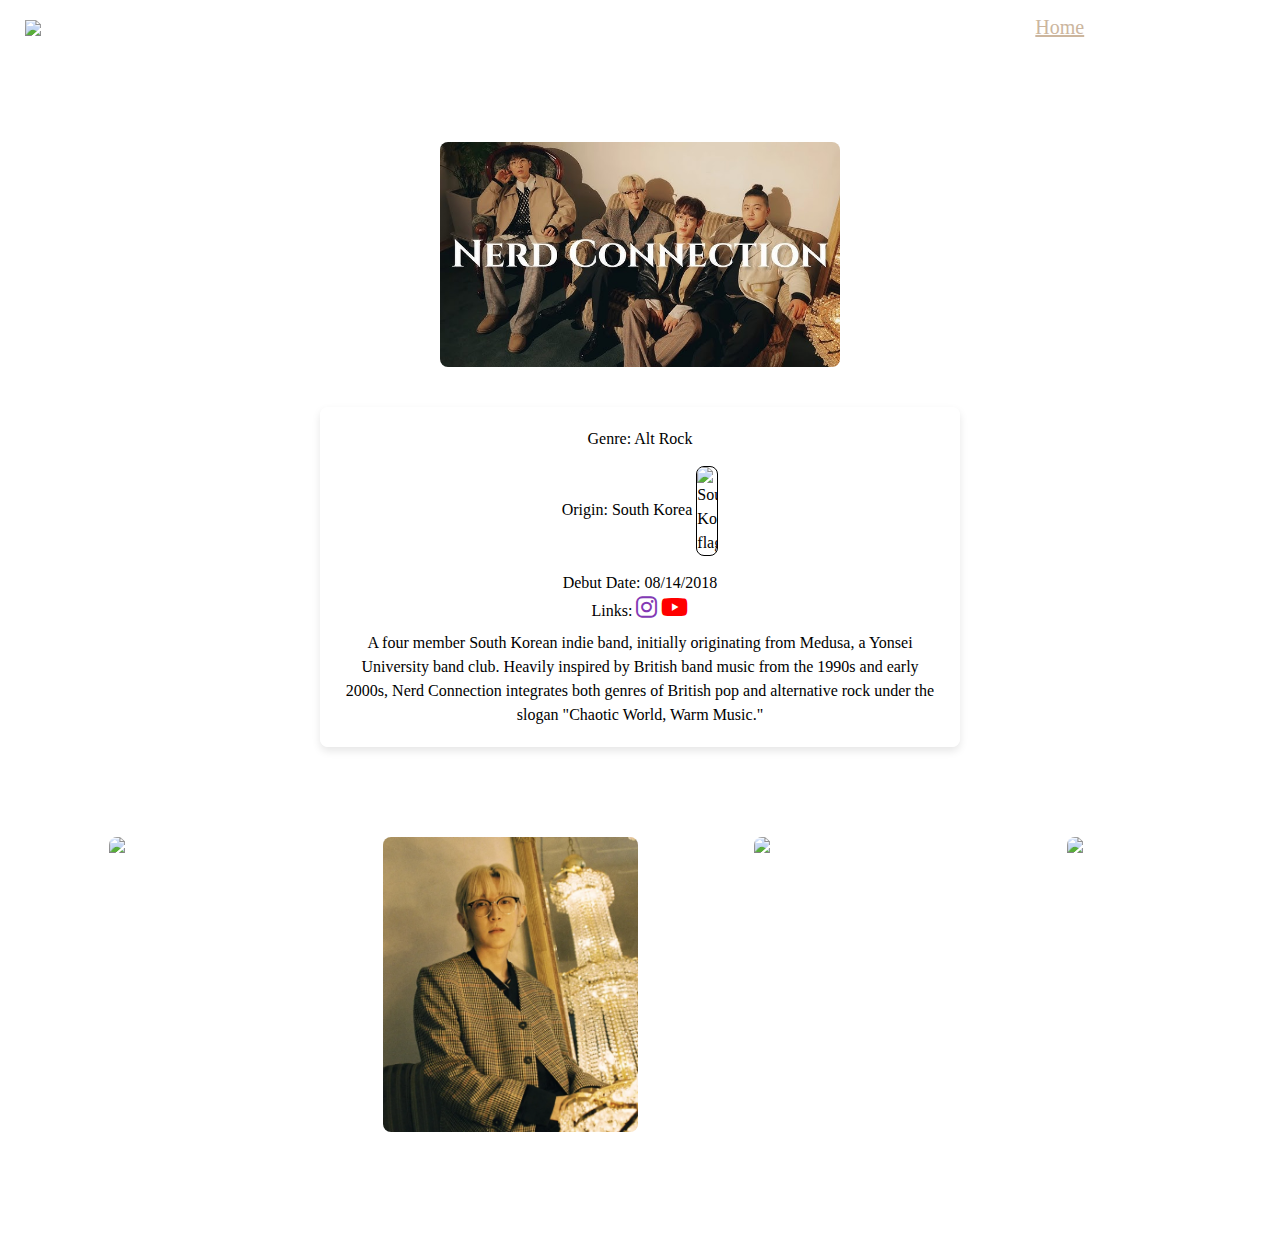
==== home.html @ e038348c "Add files via upload" ====
<!DOCTYPE html>
<html lang="en">
<head>
    <meta charset="UTF-8">
    <meta name="viewport" content="width=device-width, initial-scale=1.0">
    <link rel="stylesheet" href="css/html5reset.css">
    <link rel="stylesheet" href="css/style.css">
    <link rel="stylesheet" href="https://cdnjs.cloudflare.com/ajax/libs/font-awesome/6.0.0-beta3/css/all.min.css">
    <link href="https://fonts.googleapis.com/css2?family=Montserrat:wght@400;700&display=swap" rel="stylesheet">
    <link href="https://fonts.googleapis.com/css2?family=Indie+Flower&display=swap" rel="stylesheet">
    <title>Home</title>
</head>
<body>
    <a href = "#main" class = "skip-to-main-content-link">Skip to Main Content</a>
    <header>
        <div class = "logo">
            <a href = "home.html">
                <img src = "images/Screenshot 2024-04-22 at 11.19.18 PM.png" alt = "Nerd Connection logo">
            </a>
        </div>
        <nav>
            <ul>
                <li><a href = "home.html" class = "active">Home</a></li>
                <li><a href = "songs.html">Songs</a></li>
                <li><a href = "personal.html">Personal</a></li>
            </ul>
        </nav>
    </header>
    <main id = main>
        <h1>Nerd Connection</h1>
            <div class = "About_image">
            <img src="images/allnerd.jpeg" width = "400" alt="Nerd Connection members">
                <div class = "facts">
                    <ul>
                        <li>Genre: Alt Rock</li>
                        <li>Origin: South Korea <img src="images/taegukgi.jpeg" alt="South Korea flag" style="width: 20px; height: auto;"></li>
                        <li>Debut Date: 08/14/2018</li>
                        <li>Links: <a href="https://www.instagram.com/nerdconnection_official" target="_blank" class="instagram-icon">
                            <i class="fab fa-instagram"></i></a>
                        <a href="https://www.youtube.com/c/NerdConnection" target="_blank" class="youtube-icon" title="Subscribe to our YouTube channel">
                                <i class="fab fa-youtube"></i>
                            </a>
                        </a></li>
                    </ul>
                <p>A four member South Korean indie band, initially originating from Medusa, a Yonsei University band club. Heavily inspired by British band music from the 1990s and early 2000s, Nerd Connection integrates both genres of British pop and alternative rock under the slogan "Chaotic World, Warm Music." </p>
                </div>
            </div>
        <div class = "members-container">
            <div class = "member">
            <h2>Youngjoo Suh</h2>
            <img src="images/YoungjooSuh.png" width ="200" alt = "Vocalist Youngjoo Suh">
            <ul>
                <li>Vocalist</li>
                <li>Birthdate: 03/17/1993</li>
            </ul>
            </div>
            <div class = "member">
            <h2>Seungwon Choi</h2>
            <img src="images/SeungwonChoi.png" width ="200" alt = "Guitarist Seungwon Choi">
            <ul>
                <li>Guitarist</li>
                <li>Birthdate: 08/19/1992</li>
            </ul>
            </div>
            <div class = "member">
            <h2>Jaehyun Park</h2>
            <img src="images/Jaehyun.png" width ="200" alt = "Bassist Jaehyun Park">
            <ul>
                <li>Bassist</li>
                <li>Birthdate: 03/26/1993</li>
            </ul>
            </div>
            <div class = "member">
            <h2>Yeontae Shin</h2>
            <img src="images/Yeontae.png" width ="200" alt = "Drummer Yeontae Shin">
            <ul>
                <li>Drummer</li>
                <li>Birthdate: 11/05/1991</li>
            </ul>
            </div>
        </div>
    </main>
---- css/style.css ----
.instagram-icon {
    font-size: 24px;
    color: #833AB4;
    text-decoration: none;
}

.instagram-icon:hover {
    color: #C13584;
}

.youtube-icon {
    font-size: 24px;
    color: #FF0000;
    text-decoration: none;
}

.youtube-icon:hover {
    color: #C4302B;
}

main{
    margin: 0;
    padding: 0;
    font-family: 'Times New Roman', Times, serif;
}

body {
    background-image: url('../images/aleksandr-popov-Eq5wbIf59vo-unsplash.jpg');
    background-size: cover;
    background-repeat: no-repeat;
    background-position: center;
    background-attachment:fixed;
    color: white;
    line-height: 1.5;
}

a {
    color: #ffffff;
    text-decoration: none;
}

a:hover {
    text-decoration: underline;
}

/* Skip Link */
.skip-to-main-content-link {
    position: absolute;
    left: -1000px;
    top: auto;
    width: 1px;
    height: 1px;
    overflow: hidden;
}

.skip-to-main-content-link:focus {
    position: absolute;
    left: auto;
    top: auto;
    width: auto;
    height: auto;
    overflow: auto;
}

/* Header and Navigation */
header {
    color: #fff;
    display: flex;
    justify-content: space-between;
    align-items: center;
    padding: 10px;
}

.logo img {
    width: 150px;
    height: 70px;
    padding-left: 15px;
    padding-top: 10px;
}

nav ul {
    list-style: none;
}

nav ul li {
    display: inline;
    margin-right: 20px;
}

nav ul li a {
    color: #fff;
    font-size: 20px;
}

nav ul li a.active,
nav ul li a:hover {
    color: #CCB69E;
    text-decoration: underline;
}

/* Main Content */
main {
    padding: 20px;
    max-width: 1200px;
    margin: 0 auto;
}

h1 {
    margin-bottom: 10px;
    font-size: 25px;
    text-align: center;
}

h2 {
    margin-top: 20px;
    font-size: 20px;
}

h1, h2 {
    text-transform: uppercase;
    font-family: 'Indie Flower';
}

/* Styling for Band Information and Members */
.About_image img {
    display: block;
    margin: 20px auto;
    border-radius: 8px;
}

.About_image {
    display: flex;
    flex-direction: column;
    align-items: center;
    justify-content: center;
    text-align: center;
}

.facts li img {
    display: inline-block;
    width: 20px;
    height: auto;
    vertical-align: middle;
    border: 0.5px solid black;
}

.facts ul li {
    margin-bottom: -5px;
}

.members-container {
    display: grid;
    grid-template-columns: 25% 25% 25% 25%;
    text-align: center;
    grid-gap: 20px;
}

.member img {
    width: 85%;
    height: auto;
    transition: transform 0.3s ease;
    border-radius: 8px;
    margin: 20px;
}

.member {
    display: block;
    width: 100%;
    transition: transform 0.3s ease, box-shadow 0.3s ease;
    border-radius: 8px;
    overflow: hidden;
    margin-bottom: 20px;
}

.member:hover {
    transform: scale(1.15);
    box-shadow: 0 4px 8px rgba(0, 0, 0, 0.1);
}

.member h2, .member ul {
    transition: color 0.3s ease; /* Optional: changes color smoothly if needed */
}

.facts p {
    margin-top: 10px;
}

.facts {
    background-color: rgba(255, 255, 255, 0.808);
    color: black;
    padding: 20px;
    border-radius: 8px;
    max-width: 50%;
    margin: 20px;
    box-shadow: 0 4px 8px rgba(0, 0, 0, 0.1);
}

.music-player {
    display: grid;
    grid-template-columns: 30% 30% 30%;
    grid-gap: 20px;
    padding: 20px;
}

.track {
    width: 250px; /* Adjust as needed */
    margin: 20px auto;
    background-color: rgba(255, 255, 255, 0.806);
    border-radius: 10px;
    box-shadow: 0 8px 16px rgba(0,0,0,0.1);
    text-align: center;
    transition: transform 0.3s ease, box-shadow 0.3s ease;
}

.track:hover {
    transform: scale(1.05);
    box-shadow: 0 8px 16px rgba(0,0,0,0.2);
}

.album-cover img {
    width: 100%; /* Make album cover full width of player */
    border-top-left-radius: 10px;
    border-top-right-radius: 10px;
}

.track-info {
    margin: 10px;
    color: black;
}

.play-controls {
    display: flex;
    justify-content: center;
    margin-top: 10px;
}

.track-title, .track-artist {
    display: block;
    margin: 5px;
}

.play-controls button {
    background: none;
    border: none;
    font-size: 1.5em; /* Makes the icons larger */
    margin: 0 10px;
    cursor: pointer;
    color: #957a5eae;
    margin-bottom: 10px;
}

.play-controls button:focus, .play-controls button:hover {
    outline: none;
    color: black;
}

.play-controls button:active {
    color: black;
}

.song-description {
    margin: 10px;
    font-size: 18px;
    text-align: center;
}

.concert-image-container {
    display: grid;
    grid-template-columns: 25% 25% 25% 25%;
    grid-gap: 10px;
    width: 100%;
    margin-top: 20px;
}

.concert-image5 {
    grid-column: 1 / -1;
}

.concert-image5 img {
    width: 100%;
    height: auto;
    display: block;
}

.concert-info {
    background-color: rgba(255, 255, 255, 0.688);
    color: black;
    padding: 20px;
    border-radius: 8px;
    max-width: 50%;
    margin: 20px;
    box-shadow: 0 4px 8px rgba(0, 0, 0, 0.1);
    margin: 20px auto;
}

.concert-info h2 {
    text-align: center;
    margin-top: 20px;
    font-size: 20px;
}

.concert-info p {
    text-align: center;
    margin-top: 5px;
}

.concert-video-container {
    display: grid;
    grid-template-columns: 50% 50%;
    grid-gap: 10px;
    margin-top: 20px;
}

.concert-video {
    display: flex;
    justify-content: center;
    align-items: center;
}

.concert-video video {
    max-width: 100%;
}

.person-heading {
    margin-top: 50px;
}

.person-heading {
    text-align: center;
    background-color: rgba(255, 255, 255, 0.688);
    color: black;
    padding: 20px;
    border-radius: 8px;
    max-width: 50%;
    margin: 20px auto;
    box-shadow: 0 4px 8px rgba(0, 0, 0, 0.1);
}

.person-heading h2 {
    margin-top: 20px;
    font-size: 20px;
}

.person-heading p {
    margin-top: 5px;
}

.personal-image {
    text-align: center;
}

.live-container {
    display: grid;
    grid-template-columns: 50% 50%;
    grid-gap: 10px;
    margin-top: 40px;
    margin-bottom: 40px;
}

.live-video {
    margin-bottom: 30px;
    transition: transform 0.3s ease, box-shadow 0.3s ease;
}

.live-video:hover {
    transform: scale(1.05);
    box-shadow: 0 4px 8px rgba(0, 0, 0, 0.1);
}

@media (max-width: 600px) {
    nav ul li {
        display: block;
        margin: 10px 0;
    }

    .members-container {
        grid-template-columns: 100%;
    }

    .music-player {
        grid-template-columns: 100%;
    }

    .concert-image-container {
        grid-template-columns: 100%;
    }

    .concert-video-container {
        grid-template-columns: 100%;
    }

    .live-container {
        grid-template-columns: 100%;
    }
}
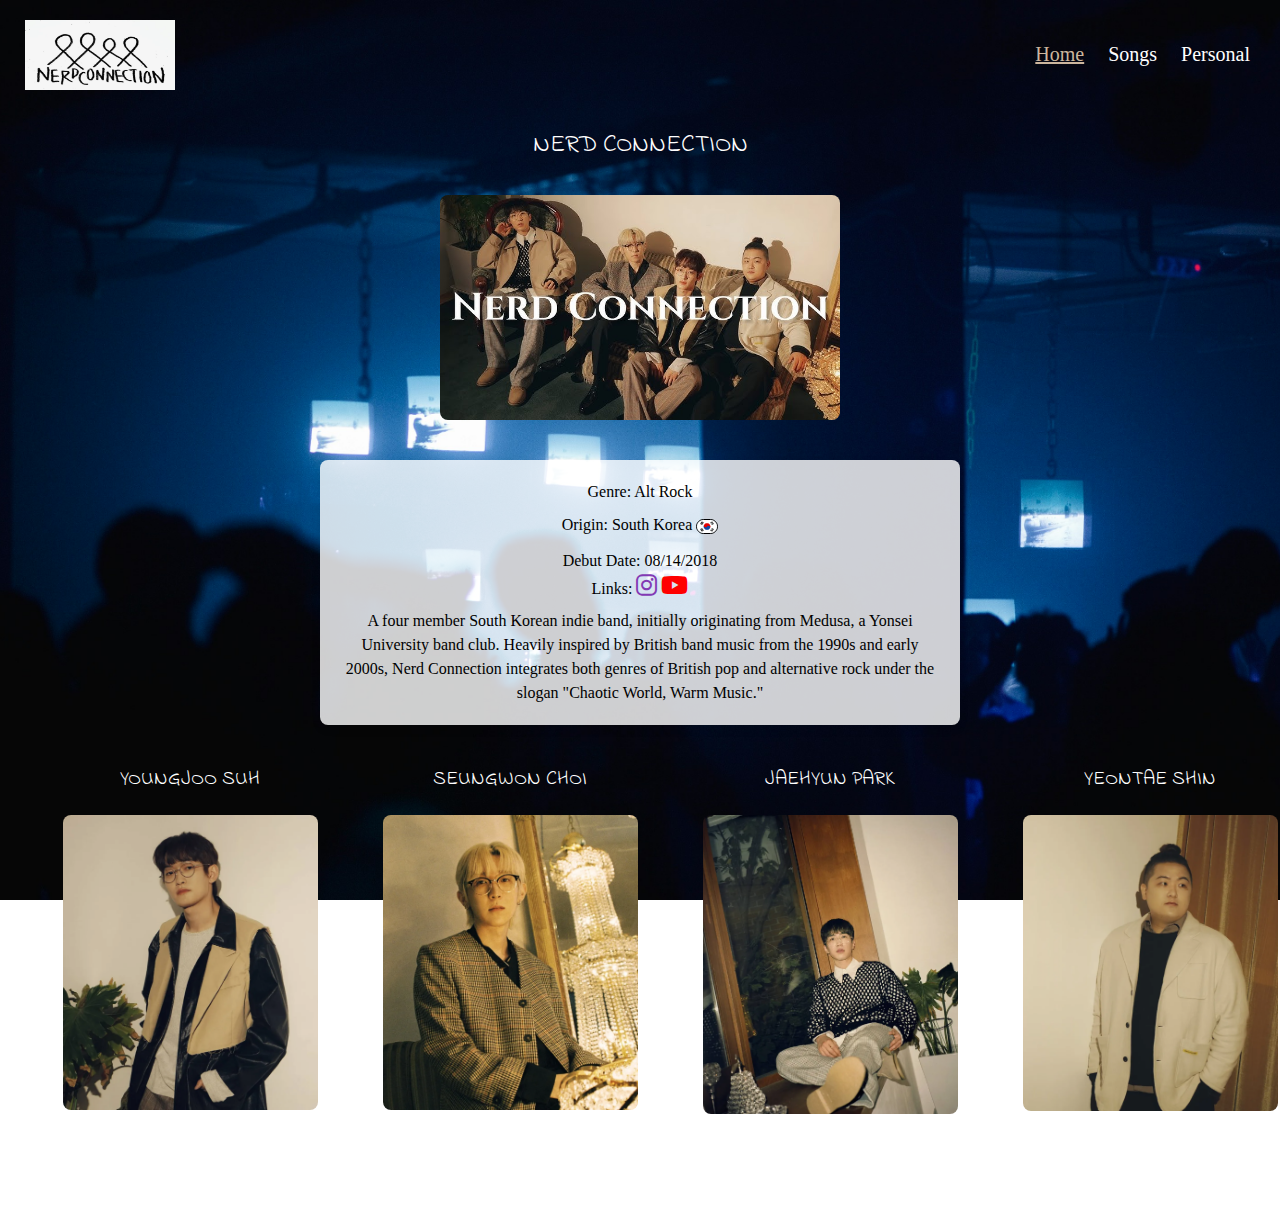
==== commit 182847f7: "Add files via upload" ====
--- a/home.html
+++ b/home.html
@@ -15,7 +15,7 @@
     <header>
         <div class = "logo">
             <a href = "home.html">
-                <img src = "images/Screenshot 2024-04-22 at 11.19.18 PM.png" alt = "Nerd Connection logo">
+                <img src = "images/Logo.png" alt = "Nerd Connection logo">
             </a>
         </div>
         <nav>
